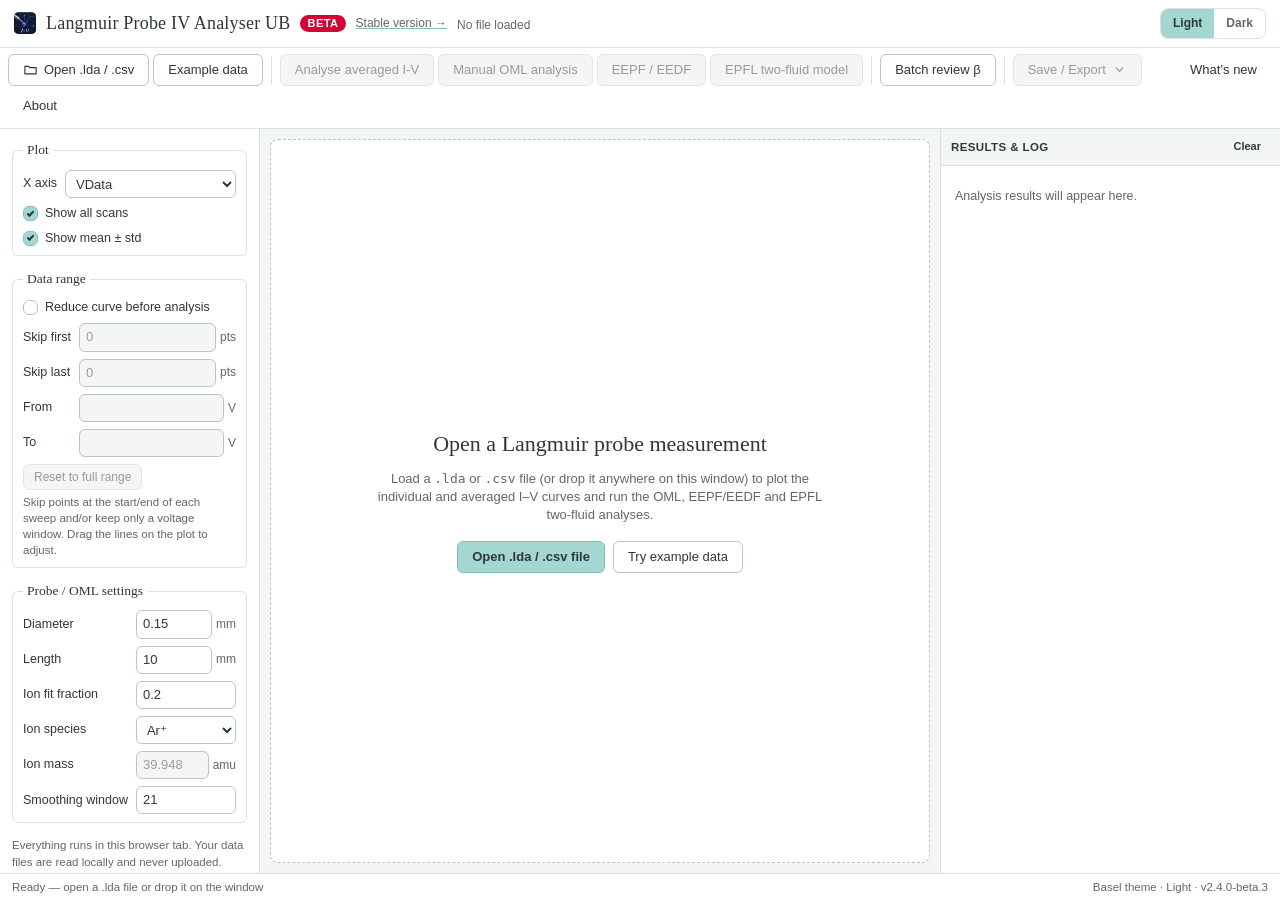
==== web-beta/index.html @ 6f9429ea "Validate manual analyses: Vp from dI/dV vs intersection within 5–10 % (2.3.2 / 2.4.0-beta.3) - numer" ====
<!doctype html>
<html lang="en">
<head>
  <meta charset="utf-8">
  <meta name="viewport" content="width=device-width, initial-scale=1">
  <title>Langmuir Probe IV Analyser UB (beta)</title>
  <meta name="description" content="Browser-based Langmuir probe I-V analysis: OML, EEPF/EEDF and EPFL two-fluid model. Runs locally; files never leave your computer.">
  <link rel="icon" href="icon.png">
  <link rel="manifest" href="manifest.webmanifest">
  <link rel="apple-touch-icon" href="icons/apple-touch-icon.png">
  <meta name="theme-color" content="#FFFFFF">
  <meta name="apple-mobile-web-app-title" content="IV Analyser">
  <meta name="mobile-web-app-capable" content="yes">
  <script>
    // apply the stored theme before first paint
    try { const t = localStorage.getItem("ivcurve.theme"); if (t) document.documentElement.dataset.theme = t; } catch (_) {}
  </script>
  <!-- ?v= must equal APP_VERSION in js/app.js (checked by tests/release.test.js): a new version
       then gets new addresses, so no browser cache can mix old scripts with a new page. -->
  <link rel="stylesheet" href="css/basel.css?v=2.4.0-beta.3">
</head>
<body>
<div class="app">

  <!-- title bar -->
  <header class="titlebar">
    <div class="brand">
      <img src="icon.png" alt="" width="22" height="22" style="align-self:center">
      <h1>Langmuir Probe IV Analyser UB</h1>
      <span class="badge beta" title="Beta version: new features to try. The stable version is at /web/.">BETA</span>
      <a class="stable-link" href="../web/">Stable version →</a>
      <span class="file" id="fileName">No file loaded</span>
    </div>
    <div class="segmented" id="themeSwitch" role="group" aria-label="Theme">
      <button type="button" data-theme="light" aria-pressed="false">Light</button>
      <button type="button" data-theme="dark" aria-pressed="false">Dark</button>
    </div>
  </header>

  <!-- toolbar -->
  <nav class="toolbar" aria-label="Main actions">
    <button class="btn" id="openBtn" data-tip="Open a .lda, .csv or saved .ivsession file (Ctrl+O)">
      <svg viewBox="0 0 24 24" fill="none" stroke="currentColor" stroke-width="1.8"><path d="M3 7h6l2 2h10v10H3z"/></svg>
      Open .lda / .csv
    </button>
    <input type="file" id="fileInput" accept=".lda,.xml,.csv,.tsv,.txt,.dat,.ivsession,.json,application/xml,text/xml,text/csv,text/plain,application/json" hidden>
    <button class="btn" id="exampleBtn" data-tip="Synthetic data: Te = 3 eV, Vp = 10 V">Example data</button>
    <span class="sep"></span>
    <button class="btn primary" id="analyseBtn" data-needs-data disabled>Analyse averaged I-V</button>
    <button class="btn" id="manualBtn" data-needs-data disabled>Manual OML analysis</button>
    <button class="btn" id="eepfBtn" data-needs-data disabled>EEPF / EEDF</button>
    <button class="btn" id="epflBtn" data-needs-data disabled>EPFL two-fluid model</button>
    <span class="sep"></span>
    <button class="btn" id="batchBtn" data-tip="Analyse a series of files and review each curve">Batch review β</button>
    <span class="sep"></span>
    <div class="menu-wrap">
      <button class="btn" id="exportBtn" data-needs-data disabled aria-haspopup="true" aria-expanded="false">
        Save / Export
        <svg viewBox="0 0 24 24" fill="none" stroke="currentColor" stroke-width="2"><path d="M6 9l6 6 6-6"/></svg>
      </button>
      <div class="menu" id="exportMenu" role="menu">
        <button role="menuitem" id="saveSession">Save analysis (.ivsession)…</button>
        <hr>
        <button role="menuitem" id="exportMean">Export mean CSV</button>
        <button role="menuitem" id="exportAll">Export all analysis CSV</button>
      </div>
    </div>
    <span class="spacer"></span>
    <button class="btn hidden" id="installBtn" data-tip="Install as an app that also works offline">
      <svg viewBox="0 0 24 24" fill="none" stroke="currentColor" stroke-width="1.8"><path d="M12 4v11M7 10l5 5 5-5M5 20h14"/></svg>
      Install app
    </button>
    <button class="btn ghost" id="whatsNewBtn">What’s new</button>
    <button class="btn ghost" id="aboutBtn">About</button>
  </nav>

  <!-- body -->
  <main class="body">
    <aside class="dock" aria-label="Settings">
      <fieldset class="group">
        <legend>Plot</legend>
        <div class="form">
          <label for="xaxis">X axis</label>
          <select id="xaxis"><option value="VData">VData</option><option value="RefData">RefData</option></select>
          <label class="check full"><input type="checkbox" id="showAll" checked> Show all scans</label>
          <label class="check full"><input type="checkbox" id="showMean" checked> Show mean ± std</label>
        </div>
      </fieldset>

      <fieldset class="group">
        <legend>Data range</legend>
        <div class="form">
          <label class="check full"><input type="checkbox" id="cropEnable" data-needs-data disabled> Reduce curve before analysis</label>
          <label for="skipStart">Skip first</label>
          <div class="unit-input"><input type="number" id="skipStart" min="0" step="1" value="0" disabled data-crop><span>pts</span></div>
          <label for="skipEnd">Skip last</label>
          <div class="unit-input"><input type="number" id="skipEnd" min="0" step="1" value="0" disabled data-crop><span>pts</span></div>
          <label for="cropFrom">From</label>
          <div class="unit-input"><input type="number" id="cropFrom" step="0.1" disabled data-crop><span>V</span></div>
          <label for="cropTo">To</label>
          <div class="unit-input"><input type="number" id="cropTo" step="0.1" disabled data-crop><span>V</span></div>
          <div class="row-actions"><button class="btn" id="cropReset" disabled data-crop>Reset to full range</button></div>
        </div>
        <p class="crop-info" id="cropInfo">Skip points at the start/end of each sweep and/or keep only a voltage window. Drag the lines on the plot to adjust.</p>
      </fieldset>

      <fieldset class="group">
        <legend>Probe / OML settings</legend>
        <div class="form">
          <label for="diameter">Diameter</label>
          <div class="unit-input"><input type="number" id="diameter" data-label="diameter" min="0.001" max="100" step="0.01" value="0.15"><span>mm</span></div>
          <label for="length">Length</label>
          <div class="unit-input"><input type="number" id="length" data-label="length" min="0.001" max="1000" step="0.1" value="10"><span>mm</span></div>
          <label for="ionFraction">Ion fit fraction</label>
          <input type="number" id="ionFraction" data-label="ion fit fraction" min="0.01" max="0.5" step="0.01" value="0.2">
          <label for="ionGas">Ion species</label>
          <select id="ionGas"></select>
          <label for="ionMass">Ion mass</label>
          <div class="unit-input"><input type="number" id="ionMass" data-label="ion mass" min="0.5" max="500" step="0.001" value="39.948"><span>amu</span></div>
          <label for="smoothWindow">Smoothing window</label>
          <input type="number" id="smoothWindow" data-label="smoothing window" min="3" max="501" step="2" value="21">
        </div>
      </fieldset>

      <p class="muted" style="font-size:11.5px;margin:0">
        Everything runs in this browser tab. Your data files are read locally and never uploaded.
      </p>
    </aside>

    <section class="center" aria-label="Plot">
      <div class="welcome" id="welcome">
        <h2>Open a Langmuir probe measurement</h2>
        <p>Load a <span class="mono">.lda</span> or <span class="mono">.csv</span> file (or drop it anywhere on this window) to plot the individual and averaged I–V curves and run the OML, EEPF/EEDF and EPFL two-fluid analyses.</p>
        <div class="actions">
          <button class="btn primary" id="welcomeOpen">Open .lda / .csv file</button>
          <button class="btn" id="welcomeExample">Try example data</button>
        </div>
      </div>
      <div class="plot hidden" id="mainPlot"></div>
    </section>

    <aside class="dock right" aria-label="Results">
      <div class="dock-title">Results &amp; log <button class="btn ghost" id="clearLog" style="min-height:22px;padding:1px 8px;font-size:11px;text-transform:none;letter-spacing:0">Clear</button></div>
      <div class="results" id="log">
        <div class="empty-state">Analysis results will appear here.</div>
      </div>
    </aside>
  </main>

  <!-- status bar -->
  <footer class="statusbar">
    <span><span class="badge offline hidden" id="offlineBadge">Offline — using the saved copy</span> <span id="statusText">Loading…</span></span>
    <span>Basel theme · <span id="themeName">Light</span> · <span id="version"></span></span>
  </footer>
</div>

<div class="dropzone" id="dropzone">Drop the .lda or .csv file to open it</div>
<div class="toasts" aria-live="polite"></div>

<script src="vendor/plotly-basic.min.js?v=2.4.0-beta.3"></script>
<script src="js/numerics.js?v=2.4.0-beta.3"></script>
<script src="js/ui.js?v=2.4.0-beta.3"></script>
<script src="js/plot.js?v=2.4.0-beta.3"></script>
<script src="js/lda.js?v=2.4.0-beta.3"></script>
<script src="js/csv.js?v=2.4.0-beta.3"></script>
<script src="js/auto.js?v=2.4.0-beta.3"></script>
<script src="js/manual-oml.js?v=2.4.0-beta.3"></script>
<script src="js/eepf.js?v=2.4.0-beta.3"></script>
<script src="js/epfl.js?v=2.4.0-beta.3"></script>
<script src="js/batch.js?v=2.4.0-beta.3"></script>
<script src="js/app.js?v=2.4.0-beta.3"></script>
<script src="js/pwa.js?v=2.4.0-beta.3"></script>
</body>
</html>
---- web-beta/css/basel.css ----
/* =========================================================
   University of Basel — web theme
   Direct translation of basel-light.qss / basel-dark.qss
   (Universität Basel Brand Guideline v2.1 palette).
   Fonts: Helvetica Neue / Arial (Univers substitute),
          Georgia (Swift Neue substitute, headings only)
   ========================================================= */

:root {
  color-scheme: light;
  --backdrop: #F4F6F5;
  --panel: #FFFFFF;
  --input-bg: #FFFFFF;
  --header-bg: #F4F6F5;
  --border: #D8E2E0;
  --input-border: #B9C6C4;
  --text: #2D373C;
  --text-lo: #666666;
  --mint: #A5D7D2;
  --mint-hover: #7CC2BB;
  --hover-bg: #EAF4F2;
  --on-mint: #2D373C;
  --red: #D20537;
  --red-hover-bg: #FBE4E9;
  --disabled-text: #999999;
  --disabled-bg: #F4F6F5;
  --disabled-border: #E1E6E5;
  --focus: #2D373C;
  --scroll: #C7D3D1;
  --grid: #E7ECEB;
  --alt-row: #F4F6F5;
  --tooltip-bg: #2D373C;
  --tooltip-fg: #FFFFFF;
  --shadow: 0 8px 28px rgba(0, 0, 0, .14);
  /* plot palette: deeper tones so thin lines stay visible on white */
  --plot-1: #2D373C;
  --plot-2: #2E9C92;
  --plot-3: #D20537;
  --plot-4: #7A5FA8;
  --plot-5: #C07F1F;
  --plot-6: #3F79B0;
  --plot-band: rgba(46, 156, 146, .22);
  --plot-shade: rgba(45, 55, 60, .08);

  --font: "Helvetica Neue", Arial, sans-serif;
  --font-heading: Georgia, "Times New Roman", serif;
  --font-mono: ui-monospace, "SFMono-Regular", Menlo, Consolas, monospace;
  --radius: 6px;
}

@media (prefers-color-scheme: dark) {
  :root:not([data-theme="light"]) {
    color-scheme: dark;
    --backdrop: #20262A;
    --panel: #2D373C;
    --input-bg: #262D31;
    --header-bg: #2D373C;
    --border: #3C474B;
    --input-border: #3C474B;
    --text: #F2F5F4;
    --text-lo: #A9B4B2;
    --mint: #A5D7D2;
    --mint-hover: #8FC9C3;
    --hover-bg: #33403F;
    --on-mint: #20262A;
    --red: #E24D6E;
    --red-hover-bg: #3A2830;
    --disabled-text: #5B6669;
    --disabled-bg: #262D31;
    --disabled-border: #33403F;
    --focus: #A5D7D2;
    --scroll: #3C474B;
    --grid: #333E42;
    --alt-row: #2A3236;
    --tooltip-bg: #F2F5F4;
    --tooltip-fg: #20262A;
    --shadow: 0 8px 28px rgba(0, 0, 0, .45);
    --plot-1: #A5D7D2;
    --plot-2: #F2F5F4;
    --plot-3: #E24D6E;
    --plot-4: #C3A6E6;
    --plot-5: #E8B65A;
    --plot-6: #8DB8E0;
    --plot-band: rgba(165, 215, 210, .22);
  --plot-shade: rgba(242, 245, 244, .07);
  }
}

:root[data-theme="dark"] {
  color-scheme: dark;
  --backdrop: #20262A;
  --panel: #2D373C;
  --input-bg: #262D31;
  --header-bg: #2D373C;
  --border: #3C474B;
  --input-border: #3C474B;
  --text: #F2F5F4;
  --text-lo: #A9B4B2;
  --mint: #A5D7D2;
  --mint-hover: #8FC9C3;
  --hover-bg: #33403F;
  --on-mint: #20262A;
  --red: #E24D6E;
  --red-hover-bg: #3A2830;
  --disabled-text: #5B6669;
  --disabled-bg: #262D31;
  --disabled-border: #33403F;
  --focus: #A5D7D2;
  --scroll: #3C474B;
  --grid: #333E42;
  --alt-row: #2A3236;
  --tooltip-bg: #F2F5F4;
  --tooltip-fg: #20262A;
  --shadow: 0 8px 28px rgba(0, 0, 0, .45);
  --plot-1: #A5D7D2;
  --plot-2: #F2F5F4;
  --plot-3: #E24D6E;
  --plot-4: #C3A6E6;
  --plot-5: #E8B65A;
  --plot-6: #8DB8E0;
  --plot-band: rgba(165, 215, 210, .22);
  --plot-shade: rgba(242, 245, 244, .07);
}

/* ---------- Base ---------- */
*, *::before, *::after { box-sizing: border-box; }
html, body { height: 100%; }
body {
  margin: 0;
  background: var(--backdrop);
  color: var(--text);
  font-family: var(--font);
  font-size: 13px;
  line-height: 1.4;
}
h1, h2, h3 { font-family: var(--font-heading); font-weight: 400; margin: 0; }
a { color: var(--text); text-decoration-color: var(--mint-hover); }
.mono { font-family: var(--font-mono); }
.muted { color: var(--text-lo); }

/* ---------- Scrollbars ---------- */
* { scrollbar-color: var(--scroll) transparent; scrollbar-width: thin; }
::-webkit-scrollbar { width: 12px; height: 12px; }
::-webkit-scrollbar-track { background: transparent; }
::-webkit-scrollbar-thumb { background: var(--scroll); border-radius: 6px; border: 2px solid var(--backdrop); }
::-webkit-scrollbar-thumb:hover { background: var(--mint); }

/* ---------- App shell ---------- */
.app {
  height: 100vh;
  display: grid;
  grid-template-rows: auto auto 1fr auto;
}

.titlebar {
  display: flex; align-items: center; justify-content: space-between; gap: 12px;
  background: var(--panel);
  border-bottom: 1px solid var(--border);
  padding: 8px 14px;
}
.titlebar .brand { display: flex; align-items: baseline; gap: 10px; min-width: 0; }
.titlebar h1 { font-size: 18px; letter-spacing: .2px; white-space: nowrap; }
.titlebar .file { color: var(--text-lo); font-size: 12px; overflow: hidden; text-overflow: ellipsis; white-space: nowrap; }

.toolbar {
  display: flex; flex-wrap: wrap; align-items: center; gap: 4px;
  background: var(--panel);
  border-bottom: 1px solid var(--border);
  padding: 6px 8px;
}
.toolbar .sep { width: 1px; align-self: stretch; background: var(--border); margin: 2px 4px; }
.toolbar .spacer { flex: 1; }

.body {
  display: grid;
  grid-template-columns: 260px minmax(0, 1fr) 340px;
  min-height: 0;
}
.dock {
  background: var(--input-bg);
  border-right: 1px solid var(--border);
  overflow: auto;
  padding: 12px;
}
.dock.right { border-right: none; border-left: 1px solid var(--border); display: flex; flex-direction: column; padding: 0; }
.dock-title {
  background: var(--header-bg);
  border-bottom: 1px solid var(--border);
  padding: 7px 10px;
  font-size: 11.5px; font-weight: 600; letter-spacing: .4px; text-transform: uppercase;
  display: flex; justify-content: space-between; align-items: center;
}
.center { display: flex; flex-direction: column; min-width: 0; min-height: 0; padding: 10px; }
.center .plot { flex: 1; min-height: 300px; }

.statusbar {
  display: flex; justify-content: space-between; gap: 12px;
  background: var(--panel);
  border-top: 1px solid var(--border);
  padding: 5px 12px;
  font-size: 11.5px; color: var(--text-lo);
}

@media (max-width: 1100px) {
  .body { grid-template-columns: 240px minmax(0, 1fr); }
  .dock.right { grid-column: 1 / -1; border-left: none; border-top: 1px solid var(--border); max-height: 280px; }
  .app { height: auto; min-height: 100vh; }
  .center .plot { min-height: 460px; }
}
@media (max-width: 700px) {
  .titlebar { padding: 8px 12px; }
  .titlebar h1 { font-size: 15px; white-space: normal; }
  .titlebar .file { display: none; }
  .toolbar .sep, .toolbar .spacer { display: none; }
  .body { grid-template-columns: 1fr; }
  .dock { border-right: none; border-bottom: 1px solid var(--border); }
}

/* ---------- Buttons (QPushButton) ---------- */
.btn {
  font: inherit;
  display: inline-flex; align-items: center; gap: 6px;
  background: var(--panel);
  border: 1px solid var(--input-border);
  border-radius: var(--radius);
  padding: 6px 14px;
  min-height: 30px;
  color: var(--text);
  cursor: pointer;
  white-space: nowrap;
}
.btn:hover { border-color: var(--mint-hover); background: var(--hover-bg); }
.btn:active { background: var(--mint); color: var(--on-mint); }
.btn:focus-visible { outline: 2px solid var(--focus); outline-offset: 1px; }
.btn:disabled { color: var(--disabled-text); background: var(--disabled-bg); border-color: var(--disabled-border); cursor: default; }
.btn.primary { background: var(--mint); border-color: var(--mint-hover); color: var(--on-mint); font-weight: 600; }
.btn.primary:hover { background: var(--mint-hover); }
.btn.primary:disabled { background: var(--disabled-bg); border-color: var(--disabled-border); color: var(--disabled-text); font-weight: 400; }
.btn.destructive { border-color: var(--red); color: var(--red); }
.btn.destructive:hover { background: var(--red-hover-bg); }
.btn.ghost { background: transparent; border-color: transparent; }
.btn.ghost:hover { border-color: var(--mint); background: var(--hover-bg); }
.btn svg { width: 15px; height: 15px; flex: none; }
.btn.icon { padding: 5px 7px; }
.btn.block { width: 100%; justify-content: center; }

/* segmented control (theme switch) */
.segmented { display: inline-flex; border: 1px solid var(--border); border-radius: 8px; overflow: hidden; background: var(--panel); }
.segmented button {
  font: inherit; font-size: 12px; font-weight: 600;
  border: none; background: transparent; color: var(--text-lo);
  padding: 6px 12px; cursor: pointer;
}
.segmented button[aria-pressed="true"] { background: var(--mint); color: var(--on-mint); }

/* dropdown menu (QMenu) */
.menu-wrap { position: relative; }
.menu {
  position: absolute; top: calc(100% + 4px); left: 0; z-index: 40;
  min-width: 220px;
  background: var(--panel);
  border: 1px solid var(--border);
  border-radius: var(--radius);
  padding: 4px;
  box-shadow: var(--shadow);
  display: none;
}
.menu.open { display: block; }
.menu button {
  font: inherit; display: block; width: 100%; text-align: left;
  background: transparent; border: none; color: var(--text);
  padding: 6px 24px 6px 12px; border-radius: var(--radius); cursor: pointer;
}
.menu button:hover, .menu button:focus-visible { background: var(--mint); color: var(--on-mint); outline: none; }
.menu hr { border: none; height: 1px; background: var(--border); margin: 4px 6px; }

/* ---------- Group box (QGroupBox) ---------- */
fieldset.group {
  border: 1px solid var(--border);
  border-radius: var(--radius);
  margin: 0 0 14px;
  padding: 10px 10px 8px;
  min-width: 0;
}
fieldset.group > legend {
  font-family: var(--font-heading);
  font-size: 13.5px;
  padding: 0 4px;
}

/* form rows (QFormLayout) */
.form { display: grid; grid-template-columns: auto minmax(0, 1fr); gap: 7px 8px; align-items: center; }
.form > label { color: var(--text); font-size: 12.5px; }
.form > .full { grid-column: 1 / -1; }

/* ---------- Inputs ---------- */
input[type="number"], input[type="text"], select, textarea {
  font: inherit;
  width: 100%;
  background: var(--input-bg);
  border: 1px solid var(--input-border);
  border-radius: var(--radius);
  padding: 4px 6px;
  color: var(--text);
  min-height: 28px;
}
input:focus, select:focus, textarea:focus { outline: none; border-color: var(--focus); }
input:disabled, select:disabled { background: var(--disabled-bg); color: var(--disabled-text); }
input.error { border-color: var(--red); }
::selection { background: var(--mint); color: var(--on-mint); }
.unit-input { display: flex; align-items: center; gap: 4px; }
.unit-input span { color: var(--text-lo); font-size: 12px; }

/* checkbox (QCheckBox) */
.check { display: inline-flex; align-items: center; gap: 7px; cursor: pointer; user-select: none; }
.check input {
  appearance: none; -webkit-appearance: none; margin: 0;
  width: 15px; height: 15px; border-radius: 6px;
  border: 1px solid var(--input-border); background: var(--input-bg);
  display: grid; place-content: center; cursor: pointer;
}
.check input:hover { border-color: var(--mint-hover); }
.check input:checked { background: var(--mint); border-color: var(--mint-hover); }
.check input:checked::after {
  content: ""; width: 7px; height: 4px; margin-top: -2px;
  border-left: 2px solid var(--on-mint); border-bottom: 2px solid var(--on-mint);
  transform: rotate(-45deg);
}
.check input:focus-visible { outline: 2px solid var(--focus); outline-offset: 1px; }

/* slider (QSlider) */
input[type="range"] {
  -webkit-appearance: none; appearance: none;
  width: 100%; height: 18px; background: transparent; margin: 0; min-width: 80px;
}
input[type="range"]::-webkit-slider-runnable-track {
  height: 4px; border-radius: 6px;
  background: linear-gradient(to right, var(--mint) var(--fill, 50%), var(--border) var(--fill, 50%));
}
input[type="range"]::-moz-range-track { height: 4px; border-radius: 6px; background: var(--border); }
input[type="range"]::-moz-range-progress { height: 4px; border-radius: 6px; background: var(--mint); }
input[type="range"]::-webkit-slider-thumb {
  -webkit-appearance: none; width: 14px; height: 14px; margin-top: -5px;
  border-radius: 50%; background: var(--text); border: none;
}
input[type="range"]::-moz-range-thumb { width: 14px; height: 14px; border-radius: 50%; background: var(--text); border: none; }
input[type="range"]:hover::-webkit-slider-thumb { background: var(--mint); }
input[type="range"]:hover::-moz-range-thumb { background: var(--mint); }
input[type="range"]:focus-visible { outline: 2px solid var(--focus); outline-offset: 2px; border-radius: 4px; }

/* ---------- Tabs (QTabWidget) ---------- */
.tabs { display: flex; gap: 2px; padding: 6px 6px 0; background: var(--backdrop); border-bottom: 1px solid var(--border); overflow-x: auto; }
.tabs button {
  font: inherit; font-size: 12.5px;
  background: var(--backdrop);
  border: 1px solid var(--border); border-bottom: none;
  border-top: 2px solid transparent;
  border-radius: 8px 8px 0 0;
  padding: 7px 16px; color: var(--text-lo); cursor: pointer; white-space: nowrap;
}
.tabs button:hover:not([aria-selected="true"]) { background: var(--hover-bg); }
.tabs button[aria-selected="true"] { background: var(--panel); color: var(--text); border-top-color: var(--mint); font-weight: 600; }
.tabs button .step {
  display: inline-grid; place-content: center; width: 18px; height: 18px; margin-right: 6px;
  border-radius: 50%; font-size: 10.5px; font-weight: 600;
  background: var(--border); color: var(--text);
}
.tabs button[aria-selected="true"] .step { background: var(--mint); color: var(--on-mint); }
.tab-panel { display: none; flex: 1; min-height: 0; flex-direction: column; background: var(--panel); }
.tab-panel.active { display: flex; }

/* ---------- Tables (QTableView) ---------- */
table.data { width: 100%; border-collapse: collapse; font-size: 12.5px; }
table.data th {
  background: var(--header-bg); text-align: left; font-weight: 600;
  border-right: 1px solid var(--border); border-bottom: 1px solid var(--border);
  padding: 6px 8px;
}
table.data td { padding: 6px 8px; border-bottom: 1px solid var(--grid); font-family: var(--font-mono); }
table.data tr:nth-child(even) td { background: var(--alt-row); }

/* ---------- Results / log ---------- */
.results { padding: 10px; overflow: auto; flex: 1; display: flex; flex-direction: column; gap: 10px; }
.result-card { border: 1px solid var(--border); border-radius: var(--radius); background: var(--panel); }
.result-card header {
  display: flex; justify-content: space-between; align-items: baseline; gap: 8px;
  padding: 7px 10px; border-bottom: 1px solid var(--border);
}
.result-card header h3 { font-size: 13.5px; }
.result-card header time { font-size: 11px; color: var(--text-lo); }
.result-card dl { margin: 0; padding: 6px 10px 8px; display: grid; grid-template-columns: auto 1fr; gap: 3px 12px; }
.result-card dt { color: var(--text-lo); font-size: 12px; }
.result-card dd { margin: 0; font-family: var(--font-mono); font-size: 12px; text-align: right; white-space: nowrap; }
.result-card p { margin: 0; padding: 0 10px 8px; color: var(--text-lo); font-size: 11.5px; }
.result-card p.warn { color: var(--red); white-space: pre-line; }
.result-card p.note { color: var(--text); white-space: pre-line; }
.te-warning.fair { color: var(--text-lo); }
.te-warning { color: var(--red); font-size: 12.5px; margin: 10px 0 0; }
.log-line { font-size: 12px; color: var(--text-lo); padding: 0 2px; }
.empty-state { color: var(--text-lo); font-size: 12.5px; padding: 12px 4px; }

/* ---------- Dialogs (QDialog) ---------- */
dialog.win {
  padding: 0;
  border: 1px solid var(--border);
  border-radius: 8px;
  background: var(--panel);
  color: var(--text);
  box-shadow: var(--shadow);
  width: min(1280px, calc(100vw - 32px));
  height: min(880px, calc(100vh - 32px));
  max-width: none; max-height: none;
}
dialog.win.small { width: min(460px, calc(100vw - 32px)); height: fit-content; max-height: calc(100vh - 32px); }
dialog.win.small .win-body { overflow: auto; }
dialog.win::backdrop { background: rgba(20, 26, 28, .45); }
dialog.win[open] { display: flex; flex-direction: column; }
.win-head {
  display: flex; align-items: center; justify-content: space-between; gap: 12px;
  padding: 10px 14px; border-bottom: 1px solid var(--border); background: var(--panel);
}
.win-head h2 { font-size: 17px; }
.win-body { flex: 1; min-height: 0; display: flex; flex-direction: column; background: var(--backdrop); }
.win-body.pad { padding: 14px; background: var(--panel); }
.win-foot { display: flex; justify-content: flex-end; gap: 8px; padding: 10px 14px; border-top: 1px solid var(--border); background: var(--panel); }

.controls {
  display: flex; flex-wrap: wrap; align-items: center; gap: 8px 14px;
  padding: 10px 12px; border-top: 1px solid var(--border); background: var(--panel);
}
.controls .field { display: flex; align-items: center; gap: 6px; }
.controls .field label { white-space: nowrap; font-size: 12.5px; }
.controls .field input[type="number"] { width: 110px; }
.controls .field.grow { flex: 1; min-width: 200px; }
.controls .spacer { flex: 1; }
.controls .hint { font-size: 11.5px; color: var(--text-lo); }

.plot-grid { flex: 1; min-height: 0; display: grid; gap: 8px; padding: 8px; }
.plot-grid.g2x2 { grid-template-columns: 1fr 1fr; grid-template-rows: 1fr 1fr; }
.plot-grid.g2x3 { grid-template-columns: 1fr 1fr; grid-template-rows: 1fr 1fr 1fr; }
.plot-cell { min-height: 0; min-width: 0; background: var(--panel); border: 1px solid var(--border); border-radius: var(--radius); overflow: hidden; display: flex; flex-direction: column; }
.plot-cell .plot { flex: 1; min-height: 180px; }
.plot-cell.table-cell { padding: 10px; overflow: auto; }
.single-plot { flex: 1; min-height: 0; padding: 8px; display: flex; }
.single-plot .plot { flex: 1; background: var(--panel); border: 1px solid var(--border); border-radius: var(--radius); }

@media (max-width: 900px) {
  .plot-grid.g2x2, .plot-grid.g2x3 { grid-template-columns: 1fr; grid-template-rows: none; overflow: auto; }
  .plot-cell .plot { min-height: 280px; }
}

/* plot draggable-line cursor */
.plot.drag-hover, .plot.drag-hover * { cursor: ew-resize !important; }

/* ---------- Drop zone / toast / tooltip ---------- */
.dropzone {
  position: fixed; inset: 0; z-index: 60; display: none;
  place-content: center; text-align: center;
  background: color-mix(in srgb, var(--backdrop) 85%, transparent);
  border: 3px dashed var(--mint-hover);
  font-family: var(--font-heading); font-size: 22px;
}
.dropzone.show { display: grid; }

.toasts { position: fixed; right: 16px; bottom: 40px; z-index: 70; display: flex; flex-direction: column; gap: 8px; max-width: min(420px, calc(100vw - 32px)); }
.toast {
  background: var(--panel); border: 1px solid var(--border); border-left: 4px solid var(--mint);
  border-radius: var(--radius); padding: 9px 12px; box-shadow: var(--shadow); font-size: 12.5px;
  white-space: pre-wrap;
}
.toast.error { border-left-color: var(--red); }
.toast strong { display: block; margin-bottom: 2px; }

[data-tip] { position: relative; }
[data-tip]:hover::after {
  content: attr(data-tip);
  position: absolute; top: calc(100% + 6px); left: 50%; transform: translateX(-50%);
  background: var(--tooltip-bg); color: var(--tooltip-fg);
  border: 1px solid var(--mint); border-radius: var(--radius);
  padding: 5px 8px; font-size: 12px; font-weight: 400; white-space: nowrap; z-index: 80; pointer-events: none;
}

.badge { display: inline-block; padding: 1px 7px; border-radius: 10px; font-size: 11px; font-weight: 600; background: var(--mint); color: var(--on-mint); }
.welcome {
  flex: 1; display: grid; place-content: center; text-align: center; gap: 10px;
  border: 1px dashed var(--input-border); border-radius: 8px; background: var(--panel); padding: 24px;
}
.welcome h2 { font-size: 22px; }
.welcome p { margin: 0; color: var(--text-lo); max-width: 460px; }
.welcome .actions { display: flex; gap: 8px; justify-content: center; margin-top: 6px; flex-wrap: wrap; }
.hidden { display: none !important; }

/* ---------- CSV import window ---------- */
dialog.win.medium { width: min(1100px, calc(100vw - 32px)); height: min(760px, calc(100vh - 32px)); }
.import-grid { display: grid; grid-template-columns: minmax(280px, 400px) minmax(0, 1fr); gap: 16px; align-items: start; }
.import-grid .plot-cell .plot { min-height: 240px; }
.import-grid table.data td { white-space: nowrap; }
@media (max-width: 800px) { .import-grid { grid-template-columns: 1fr; } }

/* ---------- Data range (crop) ---------- */
.crop-info { font-size: 11.5px; color: var(--text-lo); margin: 4px 0 0; }
.crop-info.warn { color: var(--red); }
.form .row-actions { grid-column: 1 / -1; display: flex; gap: 6px; }
.form .row-actions .btn { min-height: 26px; padding: 3px 10px; font-size: 12px; }

/* offline indicator in the status bar */
.badge.offline { background: var(--border); color: var(--text); margin-right: 6px; }

/* ---------- Beta ---------- */
.badge.beta { background: var(--red); color: #fff; align-self: center; letter-spacing: .5px; }
.stable-link { font-size: 12px; color: var(--text-lo); white-space: nowrap; align-self: center; }
@media (max-width: 700px) { .stable-link { display: none; } }

/* ---------- Batch review window ---------- */
dialog.win.batch { width: min(1500px, calc(100vw - 24px)); height: calc(100vh - 24px); }
.batch-settings { margin: 0; padding: 6px 12px; font-size: 12px; color: var(--text-lo); background: var(--panel); border-bottom: 1px solid var(--border); }
.batch-grid { flex: 1; min-height: 0; display: grid; grid-template-columns: minmax(0, 1.35fr) minmax(320px, 1fr); gap: 8px; padding: 8px; }
.batch-left { min-height: 0; display: flex; flex-direction: column; background: var(--panel); border: 1px solid var(--border); border-radius: var(--radius); overflow: hidden; }
.batch-table-wrap { flex: 1; overflow: auto; }
.batch-right { min-height: 0; display: grid; grid-template-rows: 1fr 1.1fr; gap: 8px; }
.batch-right .plot-cell { min-height: 0; }
.batch-right .plot-cell .plot { min-height: 160px; }
.batch-detail { flex: none; padding: 6px 12px 8px; font-size: 12.5px; max-height: 130px; overflow: auto; border-bottom: 1px solid var(--border); }
.batch-detail p { margin: 4px 0; }
.batch-detail ul { margin: 4px 0; padding-left: 18px; }
.batch-empty { flex: 1; display: grid; place-content: center; text-align: center; gap: 8px; padding: 24px; }
.batch-empty h3 { font-size: 18px; }
.batch-empty p { margin: 0; color: var(--text-lo); max-width: 440px; }
table.batch-table { font-size: 12.5px; }
table.batch-table th { position: sticky; top: 0; z-index: 1; white-space: nowrap; }
table.batch-table td { white-space: nowrap; vertical-align: middle; }
table.batch-table td.file { font-family: var(--font); max-width: 170px; overflow: hidden; text-overflow: ellipsis; }
table.batch-table tr { cursor: pointer; }
table.batch-table tr:hover td { background: var(--hover-bg); }
table.batch-table tr.selected td { background: color-mix(in srgb, var(--mint) 35%, transparent); }
table.batch-table .param-input { width: 80px; min-height: 24px; padding: 2px 5px; font-family: var(--font-mono); font-size: 12px; }
table.batch-table .row-actions { display: flex; gap: 2px; }
table.batch-table th, table.batch-table td { padding: 5px 6px; }
.btn.small { min-height: 24px; padding: 2px 8px; font-size: 12px; }
.controls .sep-v { width: 1px; align-self: stretch; background: var(--border); }
.status { display: inline-block; padding: 1px 7px; border-radius: 10px; font-size: 11.5px; font-weight: 600; font-family: var(--font); white-space: nowrap; }
.status.good { background: color-mix(in srgb, var(--mint) 55%, transparent); color: var(--text); }
.status.check { background: color-mix(in srgb, var(--plot-5) 35%, transparent); color: var(--text); }
.status.failed { background: color-mix(in srgb, var(--red) 25%, transparent); color: var(--red); }
.status.accepted { background: var(--mint); color: var(--on-mint); }
.status.auto { border: 1px solid var(--mint-hover); color: var(--text); }
.status.rejected, .status.pending { background: var(--border); color: var(--text-lo); }
@media (max-width: 1000px) {
  .batch-grid { grid-template-columns: 1fr; overflow: auto; }
  .batch-right { grid-template-rows: 320px 380px; }
}
table.batch-table td.vp-poor { color: var(--red); font-weight: 600; }
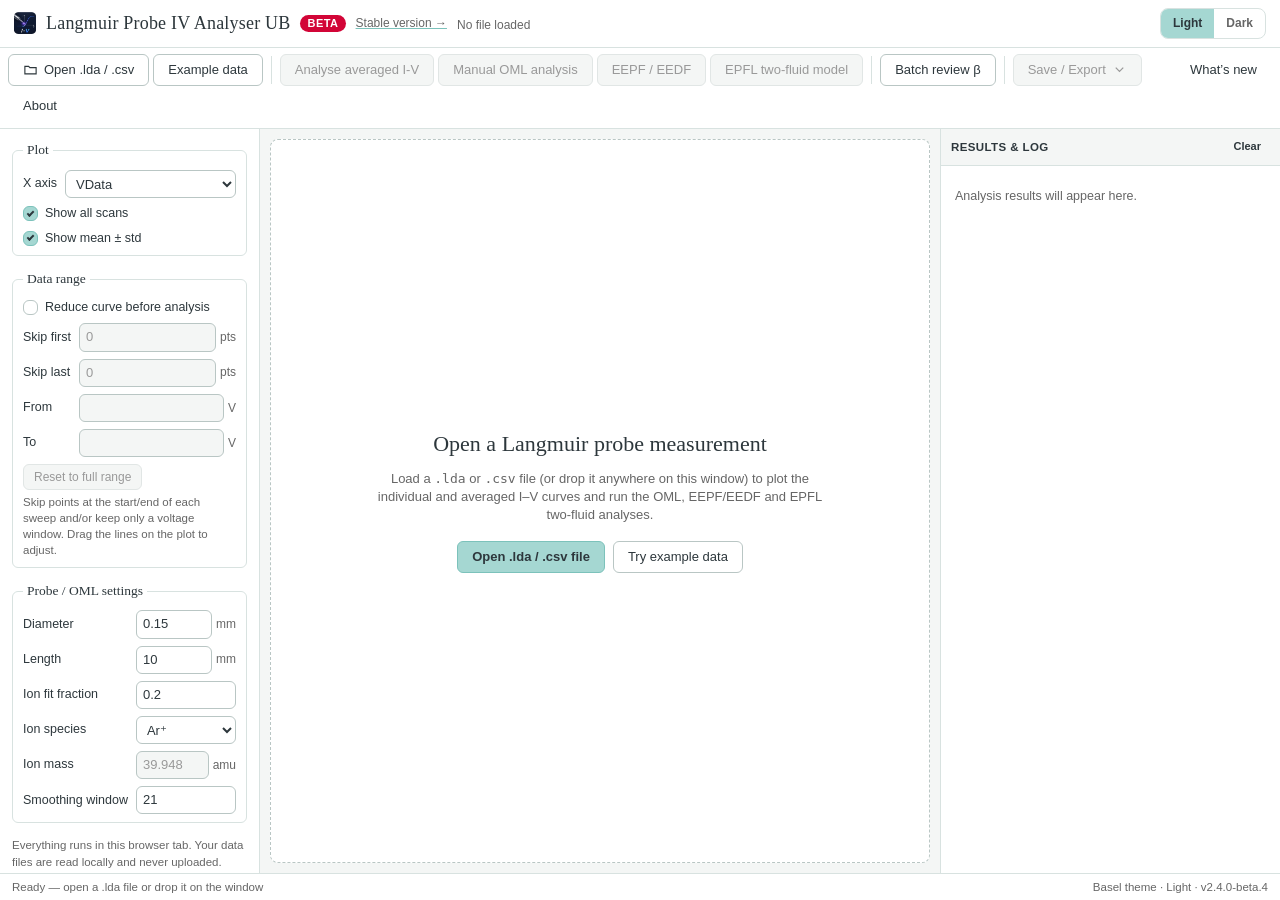
==== commit 6c551b29: "Vp check in volts with a Te cross-check (2.3.3 / 2.4.0-beta.4) Per the lab's rule, the manual-analys" ====
--- a/web-beta/index.html
+++ b/web-beta/index.html
@@ -17,7 +17,7 @@
   </script>
   <!-- ?v= must equal APP_VERSION in js/app.js (checked by tests/release.test.js): a new version
        then gets new addresses, so no browser cache can mix old scripts with a new page. -->
-  <link rel="stylesheet" href="css/basel.css?v=2.4.0-beta.3">
+  <link rel="stylesheet" href="css/basel.css?v=2.4.0-beta.4">
 </head>
 <body>
 <div class="app">
@@ -157,18 +157,18 @@
 <div class="dropzone" id="dropzone">Drop the .lda or .csv file to open it</div>
 <div class="toasts" aria-live="polite"></div>
 
-<script src="vendor/plotly-basic.min.js?v=2.4.0-beta.3"></script>
-<script src="js/numerics.js?v=2.4.0-beta.3"></script>
-<script src="js/ui.js?v=2.4.0-beta.3"></script>
-<script src="js/plot.js?v=2.4.0-beta.3"></script>
-<script src="js/lda.js?v=2.4.0-beta.3"></script>
-<script src="js/csv.js?v=2.4.0-beta.3"></script>
-<script src="js/auto.js?v=2.4.0-beta.3"></script>
-<script src="js/manual-oml.js?v=2.4.0-beta.3"></script>
-<script src="js/eepf.js?v=2.4.0-beta.3"></script>
-<script src="js/epfl.js?v=2.4.0-beta.3"></script>
-<script src="js/batch.js?v=2.4.0-beta.3"></script>
-<script src="js/app.js?v=2.4.0-beta.3"></script>
-<script src="js/pwa.js?v=2.4.0-beta.3"></script>
+<script src="vendor/plotly-basic.min.js?v=2.4.0-beta.4"></script>
+<script src="js/numerics.js?v=2.4.0-beta.4"></script>
+<script src="js/ui.js?v=2.4.0-beta.4"></script>
+<script src="js/plot.js?v=2.4.0-beta.4"></script>
+<script src="js/lda.js?v=2.4.0-beta.4"></script>
+<script src="js/csv.js?v=2.4.0-beta.4"></script>
+<script src="js/auto.js?v=2.4.0-beta.4"></script>
+<script src="js/manual-oml.js?v=2.4.0-beta.4"></script>
+<script src="js/eepf.js?v=2.4.0-beta.4"></script>
+<script src="js/epfl.js?v=2.4.0-beta.4"></script>
+<script src="js/batch.js?v=2.4.0-beta.4"></script>
+<script src="js/app.js?v=2.4.0-beta.4"></script>
+<script src="js/pwa.js?v=2.4.0-beta.4"></script>
 </body>
 </html>
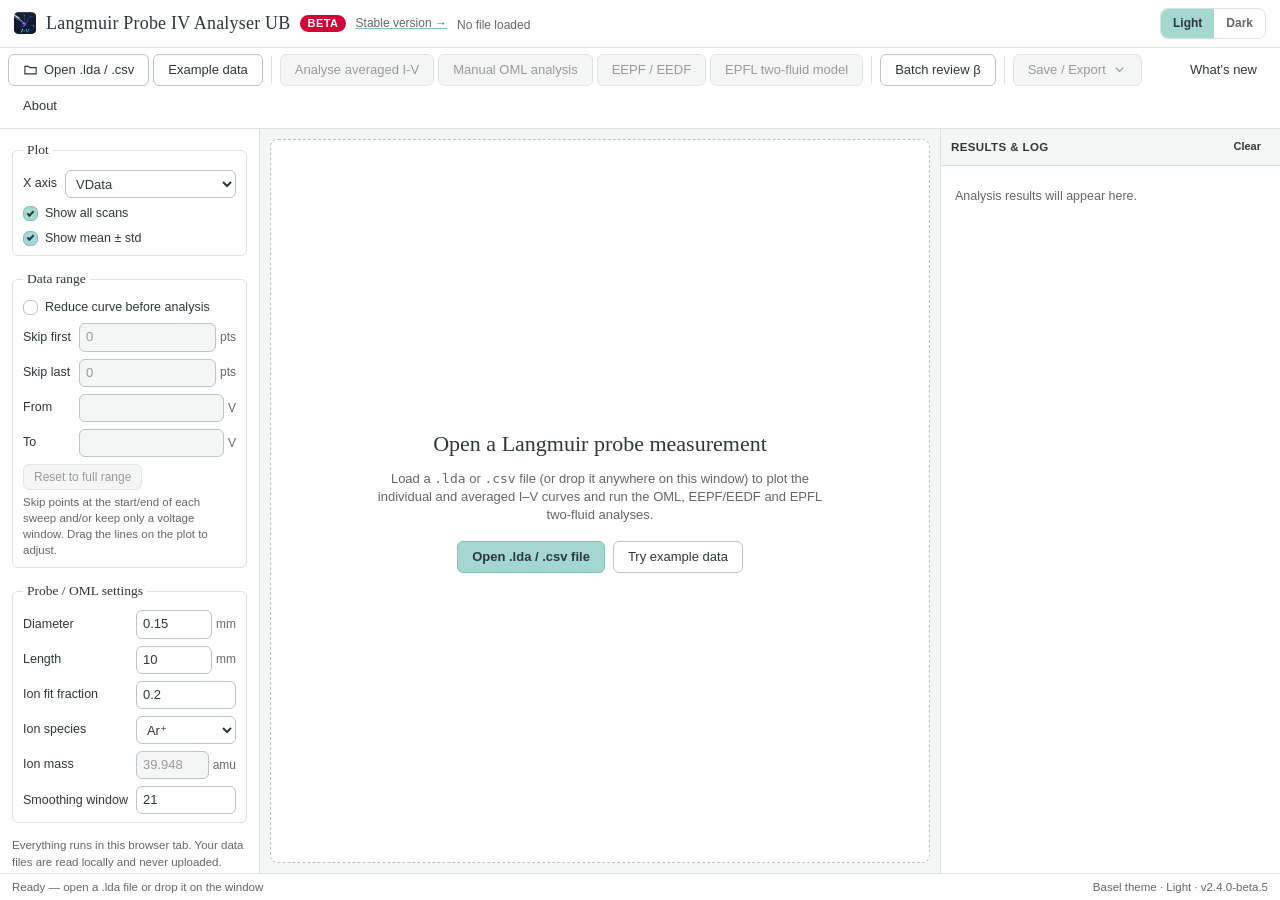
==== commit 1cb324af: "Pre-alpha: import .ivbatch into the training data; settings per curve - Training α: "Import .ivtrain" ====
--- a/web-beta/index.html
+++ b/web-beta/index.html
@@ -17,7 +17,7 @@
   </script>
   <!-- ?v= must equal APP_VERSION in js/app.js (checked by tests/release.test.js): a new version
        then gets new addresses, so no browser cache can mix old scripts with a new page. -->
-  <link rel="stylesheet" href="css/basel.css?v=2.4.0-beta.4">
+  <link rel="stylesheet" href="css/basel.css?v=2.4.0-beta.5">
 </head>
 <body>
 <div class="app">
@@ -157,18 +157,18 @@
 <div class="dropzone" id="dropzone">Drop the .lda or .csv file to open it</div>
 <div class="toasts" aria-live="polite"></div>
 
-<script src="vendor/plotly-basic.min.js?v=2.4.0-beta.4"></script>
-<script src="js/numerics.js?v=2.4.0-beta.4"></script>
-<script src="js/ui.js?v=2.4.0-beta.4"></script>
-<script src="js/plot.js?v=2.4.0-beta.4"></script>
-<script src="js/lda.js?v=2.4.0-beta.4"></script>
-<script src="js/csv.js?v=2.4.0-beta.4"></script>
-<script src="js/auto.js?v=2.4.0-beta.4"></script>
-<script src="js/manual-oml.js?v=2.4.0-beta.4"></script>
-<script src="js/eepf.js?v=2.4.0-beta.4"></script>
-<script src="js/epfl.js?v=2.4.0-beta.4"></script>
-<script src="js/batch.js?v=2.4.0-beta.4"></script>
-<script src="js/app.js?v=2.4.0-beta.4"></script>
-<script src="js/pwa.js?v=2.4.0-beta.4"></script>
+<script src="vendor/plotly-basic.min.js?v=2.4.0-beta.5"></script>
+<script src="js/numerics.js?v=2.4.0-beta.5"></script>
+<script src="js/ui.js?v=2.4.0-beta.5"></script>
+<script src="js/plot.js?v=2.4.0-beta.5"></script>
+<script src="js/lda.js?v=2.4.0-beta.5"></script>
+<script src="js/csv.js?v=2.4.0-beta.5"></script>
+<script src="js/auto.js?v=2.4.0-beta.5"></script>
+<script src="js/manual-oml.js?v=2.4.0-beta.5"></script>
+<script src="js/eepf.js?v=2.4.0-beta.5"></script>
+<script src="js/epfl.js?v=2.4.0-beta.5"></script>
+<script src="js/batch.js?v=2.4.0-beta.5"></script>
+<script src="js/app.js?v=2.4.0-beta.5"></script>
+<script src="js/pwa.js?v=2.4.0-beta.5"></script>
 </body>
 </html>
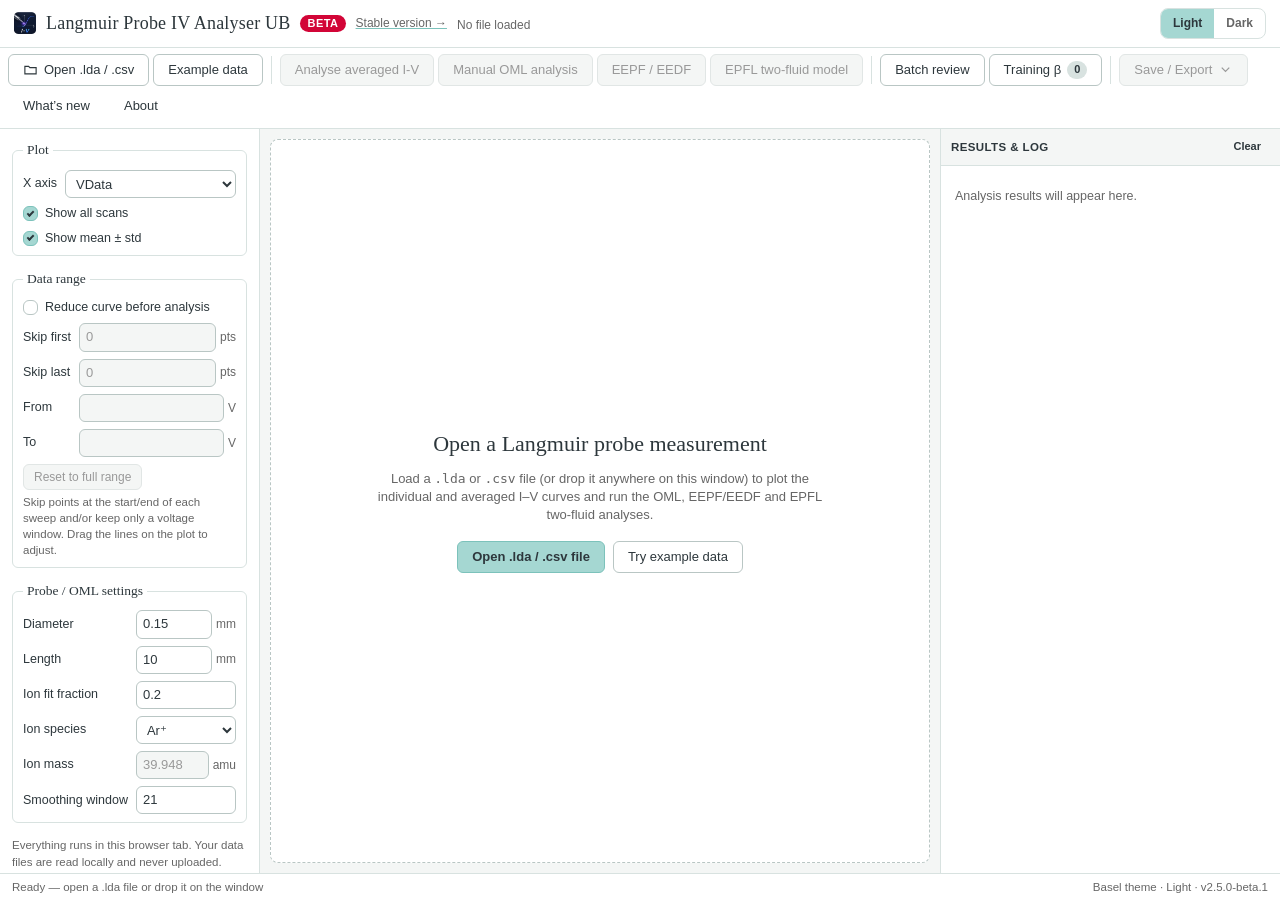
==== commit 8b54d089: "Release 2.4.0 (batch review) and move the pre-alpha to the beta - web/ is now 2.4.0: the assisted ba" ====
--- a/web-beta/index.html
+++ b/web-beta/index.html
@@ -17,7 +17,7 @@
   </script>
   <!-- ?v= must equal APP_VERSION in js/app.js (checked by tests/release.test.js): a new version
        then gets new addresses, so no browser cache can mix old scripts with a new page. -->
-  <link rel="stylesheet" href="css/basel.css?v=2.4.0-beta.5">
+  <link rel="stylesheet" href="css/basel.css?v=2.5.0-beta.1">
 </head>
 <body>
 <div class="app">
@@ -27,7 +27,7 @@
     <div class="brand">
       <img src="icon.png" alt="" width="22" height="22" style="align-self:center">
       <h1>Langmuir Probe IV Analyser UB</h1>
-      <span class="badge beta" title="Beta version: new features to try. The stable version is at /web/.">BETA</span>
+      <span class="badge beta" title="Beta version: collecting training data for machine learning. The stable version is at /web/.">BETA</span>
       <a class="stable-link" href="../web/">Stable version →</a>
       <span class="file" id="fileName">No file loaded</span>
     </div>
@@ -51,7 +51,8 @@
     <button class="btn" id="eepfBtn" data-needs-data disabled>EEPF / EEDF</button>
     <button class="btn" id="epflBtn" data-needs-data disabled>EPFL two-fluid model</button>
     <span class="sep"></span>
-    <button class="btn" id="batchBtn" data-tip="Analyse a series of files and review each curve">Batch review β</button>
+    <button class="btn" id="batchBtn" data-tip="Analyse a series of files and review each curve">Batch review</button>
+    <button class="btn" id="trainingBtn" data-tip="Curves collected for training the model">Training β <span class="badge" id="trainingCount">0</span></button>
     <span class="sep"></span>
     <div class="menu-wrap">
       <button class="btn" id="exportBtn" data-needs-data disabled aria-haspopup="true" aria-expanded="false">
@@ -157,18 +158,22 @@
 <div class="dropzone" id="dropzone">Drop the .lda or .csv file to open it</div>
 <div class="toasts" aria-live="polite"></div>
 
-<script src="vendor/plotly-basic.min.js?v=2.4.0-beta.5"></script>
-<script src="js/numerics.js?v=2.4.0-beta.5"></script>
-<script src="js/ui.js?v=2.4.0-beta.5"></script>
-<script src="js/plot.js?v=2.4.0-beta.5"></script>
-<script src="js/lda.js?v=2.4.0-beta.5"></script>
-<script src="js/csv.js?v=2.4.0-beta.5"></script>
-<script src="js/auto.js?v=2.4.0-beta.5"></script>
-<script src="js/manual-oml.js?v=2.4.0-beta.5"></script>
-<script src="js/eepf.js?v=2.4.0-beta.5"></script>
-<script src="js/epfl.js?v=2.4.0-beta.5"></script>
-<script src="js/batch.js?v=2.4.0-beta.5"></script>
-<script src="js/app.js?v=2.4.0-beta.5"></script>
-<script src="js/pwa.js?v=2.4.0-beta.5"></script>
+<script src="vendor/plotly-basic.min.js?v=2.5.0-beta.1"></script>
+<script src="js/numerics.js?v=2.5.0-beta.1"></script>
+<script src="js/ui.js?v=2.5.0-beta.1"></script>
+<script src="js/plot.js?v=2.5.0-beta.1"></script>
+<script src="js/lda.js?v=2.5.0-beta.1"></script>
+<script src="js/csv.js?v=2.5.0-beta.1"></script>
+<script src="js/auto.js?v=2.5.0-beta.1"></script>
+<script src="js/manual-oml.js?v=2.5.0-beta.1"></script>
+<script src="js/eepf.js?v=2.5.0-beta.1"></script>
+<script src="js/epfl.js?v=2.5.0-beta.1"></script>
+<script src="js/batch.js?v=2.5.0-beta.1"></script>
+<script src="model/regions-model.js?v=2.5.0-beta.1"></script>
+<script src="js/ml.js?v=2.5.0-beta.1"></script>
+<script src="js/trainingset.js?v=2.5.0-beta.1"></script>
+<script src="js/training-ui.js?v=2.5.0-beta.1"></script>
+<script src="js/app.js?v=2.5.0-beta.1"></script>
+<script src="js/pwa.js?v=2.5.0-beta.1"></script>
 </body>
 </html>
--- a/web-beta/css/basel.css
+++ b/web-beta/css/basel.css
@@ -550,3 +550,9 @@
   .batch-right { grid-template-rows: 320px 380px; }
 }
 table.batch-table td.vp-poor { color: var(--red); font-weight: 600; }
+
+/* ---------- Training data ---------- */
+.train-progress { height: 10px; border-radius: 6px; background: var(--border); overflow: hidden; }
+.train-progress .bar { height: 100%; width: 0; background: var(--mint); transition: width .3s; }
+.row-buttons { display: flex; flex-wrap: wrap; gap: 8px; }
+#trainingBtn .badge { background: var(--border); color: var(--text); }
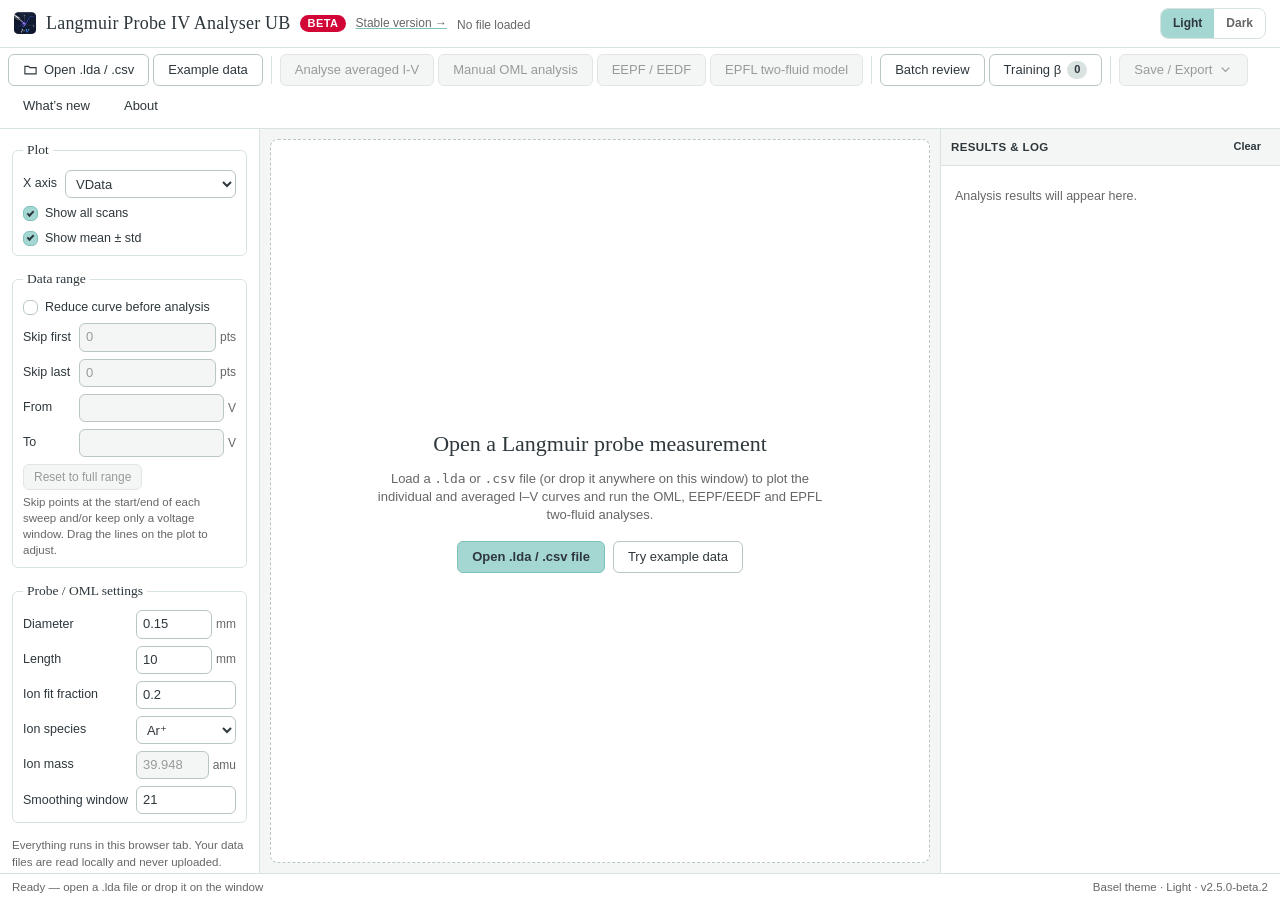
==== commit 3bf6b35a: "Save as: every save and export asks for the file name IV.ui.download (used by all saves: .ivsession," ====
--- a/web-beta/index.html
+++ b/web-beta/index.html
@@ -17,7 +17,7 @@
   </script>
   <!-- ?v= must equal APP_VERSION in js/app.js (checked by tests/release.test.js): a new version
        then gets new addresses, so no browser cache can mix old scripts with a new page. -->
-  <link rel="stylesheet" href="css/basel.css?v=2.5.0-beta.1">
+  <link rel="stylesheet" href="css/basel.css?v=2.5.0-beta.2">
 </head>
 <body>
 <div class="app">
@@ -62,8 +62,8 @@
       <div class="menu" id="exportMenu" role="menu">
         <button role="menuitem" id="saveSession">Save analysis (.ivsession)…</button>
         <hr>
-        <button role="menuitem" id="exportMean">Export mean CSV</button>
-        <button role="menuitem" id="exportAll">Export all analysis CSV</button>
+        <button role="menuitem" id="exportMean">Export mean CSV…</button>
+        <button role="menuitem" id="exportAll">Export all analysis CSV…</button>
       </div>
     </div>
     <span class="spacer"></span>
@@ -158,22 +158,22 @@
 <div class="dropzone" id="dropzone">Drop the .lda or .csv file to open it</div>
 <div class="toasts" aria-live="polite"></div>
 
-<script src="vendor/plotly-basic.min.js?v=2.5.0-beta.1"></script>
-<script src="js/numerics.js?v=2.5.0-beta.1"></script>
-<script src="js/ui.js?v=2.5.0-beta.1"></script>
-<script src="js/plot.js?v=2.5.0-beta.1"></script>
-<script src="js/lda.js?v=2.5.0-beta.1"></script>
-<script src="js/csv.js?v=2.5.0-beta.1"></script>
-<script src="js/auto.js?v=2.5.0-beta.1"></script>
-<script src="js/manual-oml.js?v=2.5.0-beta.1"></script>
-<script src="js/eepf.js?v=2.5.0-beta.1"></script>
-<script src="js/epfl.js?v=2.5.0-beta.1"></script>
-<script src="js/batch.js?v=2.5.0-beta.1"></script>
-<script src="model/regions-model.js?v=2.5.0-beta.1"></script>
-<script src="js/ml.js?v=2.5.0-beta.1"></script>
-<script src="js/trainingset.js?v=2.5.0-beta.1"></script>
-<script src="js/training-ui.js?v=2.5.0-beta.1"></script>
-<script src="js/app.js?v=2.5.0-beta.1"></script>
-<script src="js/pwa.js?v=2.5.0-beta.1"></script>
+<script src="vendor/plotly-basic.min.js?v=2.5.0-beta.2"></script>
+<script src="js/numerics.js?v=2.5.0-beta.2"></script>
+<script src="js/ui.js?v=2.5.0-beta.2"></script>
+<script src="js/plot.js?v=2.5.0-beta.2"></script>
+<script src="js/lda.js?v=2.5.0-beta.2"></script>
+<script src="js/csv.js?v=2.5.0-beta.2"></script>
+<script src="js/auto.js?v=2.5.0-beta.2"></script>
+<script src="js/manual-oml.js?v=2.5.0-beta.2"></script>
+<script src="js/eepf.js?v=2.5.0-beta.2"></script>
+<script src="js/epfl.js?v=2.5.0-beta.2"></script>
+<script src="js/batch.js?v=2.5.0-beta.2"></script>
+<script src="model/regions-model.js?v=2.5.0-beta.2"></script>
+<script src="js/ml.js?v=2.5.0-beta.2"></script>
+<script src="js/trainingset.js?v=2.5.0-beta.2"></script>
+<script src="js/training-ui.js?v=2.5.0-beta.2"></script>
+<script src="js/app.js?v=2.5.0-beta.2"></script>
+<script src="js/pwa.js?v=2.5.0-beta.2"></script>
 </body>
 </html>
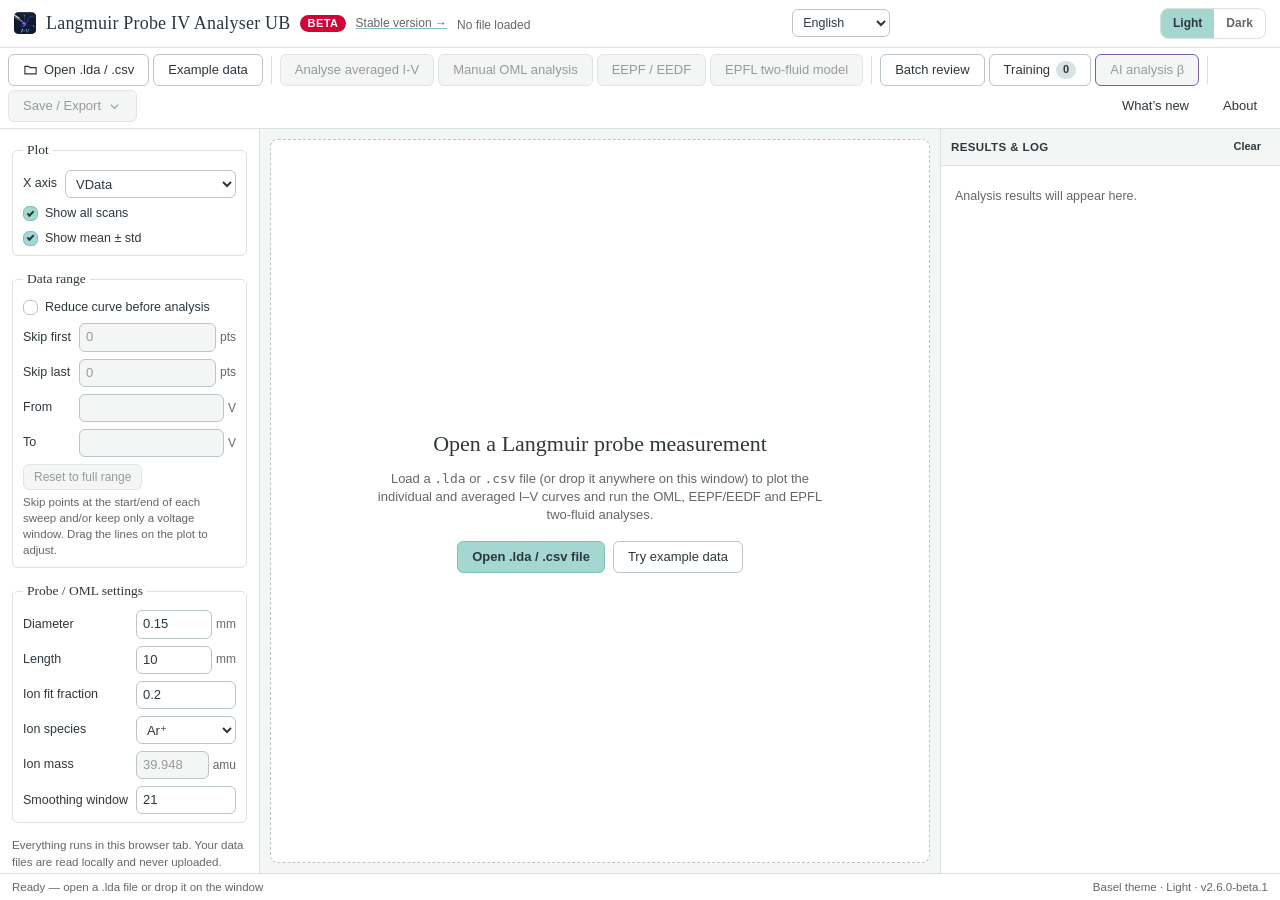
==== commit d85b74c5: "Release 2.5.0 (training data) and move the AI pre-alpha to the beta - web/ is now 2.5.0: the former " ====
--- a/web-beta/index.html
+++ b/web-beta/index.html
@@ -17,7 +17,7 @@
   </script>
   <!-- ?v= must equal APP_VERSION in js/app.js (checked by tests/release.test.js): a new version
        then gets new addresses, so no browser cache can mix old scripts with a new page. -->
-  <link rel="stylesheet" href="css/basel.css?v=2.5.0-beta.2">
+  <link rel="stylesheet" href="css/basel.css?v=2.6.0-beta.1">
 </head>
 <body>
 <div class="app">
@@ -27,7 +27,7 @@
     <div class="brand">
       <img src="icon.png" alt="" width="22" height="22" style="align-self:center">
       <h1>Langmuir Probe IV Analyser UB</h1>
-      <span class="badge beta" title="Beta version: collecting training data for machine learning. The stable version is at /web/.">BETA</span>
+      <span class="badge beta" title="Beta version: AI-assisted analysis with an AI agent (Mistral, ChatGPT, Claude, Gemini, Groq…). The stable version is at /web/.">BETA</span>
       <a class="stable-link" href="../web/">Stable version →</a>
       <span class="file" id="fileName">No file loaded</span>
     </div>
@@ -52,7 +52,8 @@
     <button class="btn" id="epflBtn" data-needs-data disabled>EPFL two-fluid model</button>
     <span class="sep"></span>
     <button class="btn" id="batchBtn" data-tip="Analyse a series of files and review each curve">Batch review</button>
-    <button class="btn" id="trainingBtn" data-tip="Curves collected for training the model">Training β <span class="badge" id="trainingCount">0</span></button>
+    <button class="btn" id="trainingBtn" data-tip="Curves collected for training the model">Training <span class="badge" id="trainingCount">0</span></button>
+    <button class="btn ai" id="agentBtn" data-needs-data disabled data-tip="An AI agent analyses the loaded curve with the app's tools">AI analysis β</button>
     <span class="sep"></span>
     <div class="menu-wrap">
       <button class="btn" id="exportBtn" data-needs-data disabled aria-haspopup="true" aria-expanded="false">
@@ -158,22 +159,29 @@
 <div class="dropzone" id="dropzone">Drop the .lda or .csv file to open it</div>
 <div class="toasts" aria-live="polite"></div>
 
-<script src="vendor/plotly-basic.min.js?v=2.5.0-beta.2"></script>
-<script src="js/numerics.js?v=2.5.0-beta.2"></script>
-<script src="js/ui.js?v=2.5.0-beta.2"></script>
-<script src="js/plot.js?v=2.5.0-beta.2"></script>
-<script src="js/lda.js?v=2.5.0-beta.2"></script>
-<script src="js/csv.js?v=2.5.0-beta.2"></script>
-<script src="js/auto.js?v=2.5.0-beta.2"></script>
-<script src="js/manual-oml.js?v=2.5.0-beta.2"></script>
-<script src="js/eepf.js?v=2.5.0-beta.2"></script>
-<script src="js/epfl.js?v=2.5.0-beta.2"></script>
-<script src="js/batch.js?v=2.5.0-beta.2"></script>
-<script src="model/regions-model.js?v=2.5.0-beta.2"></script>
-<script src="js/ml.js?v=2.5.0-beta.2"></script>
-<script src="js/trainingset.js?v=2.5.0-beta.2"></script>
-<script src="js/training-ui.js?v=2.5.0-beta.2"></script>
-<script src="js/app.js?v=2.5.0-beta.2"></script>
-<script src="js/pwa.js?v=2.5.0-beta.2"></script>
+<script src="vendor/plotly-basic.min.js?v=2.6.0-beta.1"></script>
+<script src="js/numerics.js?v=2.6.0-beta.1"></script>
+<script src="js/i18n-dict.js?v=2.6.0-beta.1"></script>
+<script src="js/i18n.js?v=2.6.0-beta.1"></script>
+<script src="js/ui.js?v=2.6.0-beta.1"></script>
+<script src="js/plot.js?v=2.6.0-beta.1"></script>
+<script src="js/lda.js?v=2.6.0-beta.1"></script>
+<script src="js/csv.js?v=2.6.0-beta.1"></script>
+<script src="js/auto.js?v=2.6.0-beta.1"></script>
+<script src="js/manual-oml.js?v=2.6.0-beta.1"></script>
+<script src="js/eepf.js?v=2.6.0-beta.1"></script>
+<script src="js/epfl.js?v=2.6.0-beta.1"></script>
+<script src="js/batch.js?v=2.6.0-beta.1"></script>
+<script src="js/agent-tools.js?v=2.6.0-beta.1"></script>
+<script src="js/providers.js?v=2.6.0-beta.1"></script>
+<script src="js/agent-skill.js?v=2.6.0-beta.1"></script>
+<script src="js/agent.js?v=2.6.0-beta.1"></script>
+<script src="js/agent-ui.js?v=2.6.0-beta.1"></script>
+<script src="model/regions-model.js?v=2.6.0-beta.1"></script>
+<script src="js/ml.js?v=2.6.0-beta.1"></script>
+<script src="js/trainingset.js?v=2.6.0-beta.1"></script>
+<script src="js/training-ui.js?v=2.6.0-beta.1"></script>
+<script src="js/app.js?v=2.6.0-beta.1"></script>
+<script src="js/pwa.js?v=2.6.0-beta.1"></script>
 </body>
 </html>
--- a/web-beta/css/basel.css
+++ b/web-beta/css/basel.css
@@ -517,10 +517,17 @@
 .batch-grid { flex: 1; min-height: 0; display: grid; grid-template-columns: minmax(0, 1.35fr) minmax(320px, 1fr); gap: 8px; padding: 8px; }
 .batch-left { min-height: 0; display: flex; flex-direction: column; background: var(--panel); border: 1px solid var(--border); border-radius: var(--radius); overflow: hidden; }
 .batch-table-wrap { flex: 1; overflow: auto; }
-.batch-right { min-height: 0; display: grid; grid-template-rows: 1fr 1.1fr; gap: 8px; }
+.batch-right { min-height: 0; display: flex; flex-direction: column; gap: 8px; }
+.batch-right .batch-sec { flex: 5 1 0; }
+.batch-right .batch-report-cell { flex: 4 1 0; }
+.batch-grid.no-right { grid-template-columns: minmax(0, 1fr); }
+.batch-grid.no-right .batch-right { display: none; }
+.batch-settings-row { display: flex; align-items: center; gap: 12px; flex-wrap: wrap; }
+.batch-settings-row .batch-settings { flex: 1; min-width: 0; }
+.batch-view { display: flex; align-items: center; gap: 10px; padding: 0 12px; font-size: 12.5px; white-space: nowrap; }
 .batch-right .plot-cell { min-height: 0; }
 .batch-right .plot-cell .plot { min-height: 160px; }
-.batch-detail { flex: none; padding: 6px 12px 8px; font-size: 12.5px; max-height: 130px; overflow: auto; border-bottom: 1px solid var(--border); }
+.batch-detail { flex: 1; min-height: 0; padding: 6px 12px 8px; font-size: 12.5px; overflow: auto; }
 .batch-detail p { margin: 4px 0; }
 .batch-detail ul { margin: 4px 0; padding-left: 18px; }
 .batch-empty { flex: 1; display: grid; place-content: center; text-align: center; gap: 8px; padding: 24px; }
@@ -547,12 +554,87 @@
 .status.rejected, .status.pending { background: var(--border); color: var(--text-lo); }
 @media (max-width: 1000px) {
   .batch-grid { grid-template-columns: 1fr; overflow: auto; }
-  .batch-right { grid-template-rows: 320px 380px; }
+  .batch-right .batch-sec { flex: none; height: 320px; }
+  .batch-right .batch-report-cell { height: auto; max-height: 360px; }
 }
 table.batch-table td.vp-poor { color: var(--red); font-weight: 600; }
+
+/* ---------- Beta ---------- */
 
 /* ---------- Training data ---------- */
 .train-progress { height: 10px; border-radius: 6px; background: var(--border); overflow: hidden; }
 .train-progress .bar { height: 100%; width: 0; background: var(--mint); transition: width .3s; }
 .row-buttons { display: flex; flex-wrap: wrap; gap: 8px; }
 #trainingBtn .badge { background: var(--border); color: var(--text); }
+
+/* ---------- AI analysis window (beta) ---------- */
+#agentBtn { border-color: #7A5FA8; }
+dialog.win.agent { width: min(1300px, calc(100vw - 24px)); height: calc(100vh - 24px); }
+.agent-grid { flex: 1; min-height: 0; display: grid; grid-template-columns: 330px 1fr; gap: 12px; padding: 12px; }
+.agent-side, .agent-main { min-height: 0; overflow: auto; background: var(--panel); border: 1px solid var(--border); border-radius: var(--radius); padding: 10px 12px; }
+.agent-side h3, .agent-main h3 { font-size: 13px; margin: 12px 0 6px; }
+.agent-side h3:first-child { margin-top: 0; }
+.agent-side .field { display: flex; align-items: center; gap: 8px; margin-top: 6px; }
+.agent-side .field select { flex: 1; }
+.agent-side textarea { width: 100%; box-sizing: border-box; font: inherit; font-size: 12.5px; resize: vertical; }
+.agent-row { display: flex; flex-wrap: wrap; align-items: center; gap: 6px; }
+.agent-row .spacer { flex: 1; }
+.warn-text { color: var(--red); font-weight: 600; }
+.agent-steps { margin: 0; padding: 0; list-style: none; font-size: 12.5px; }
+.agent-steps li { margin: 3px 0; white-space: pre-wrap; overflow-wrap: anywhere; }
+.agent-steps li.call { font-family: var(--font-mono); font-size: 12px; }
+.agent-steps li.res { color: var(--text-lo); margin-left: 14px; padding-left: 8px; border-left: 2px solid var(--border); }
+.agent-steps li.res.good { border-left-color: var(--mint); }
+.agent-steps li.res.warn { border-left-color: var(--plot-5); }
+.agent-steps li.res.bad { border-left-color: var(--red); color: var(--red); }
+.agent-steps li.say { font-style: italic; margin-left: 14px; }
+.agent-steps li.info { color: var(--text-lo); }
+.agent-status { display: flex; align-items: center; gap: 6px; font-size: 12px; }
+.pill { display: inline-block; padding: 2px 9px; border-radius: 10px; font-weight: 600; font-size: 12.5px; }
+.pill.good { background: var(--mint); color: var(--on-mint); }
+.pill.warn { background: color-mix(in srgb, var(--red) 22%, transparent); color: var(--red); }
+.agent-flags { margin: 6px 0; padding-left: 20px; color: var(--red); font-size: 12.5px; }
+table.results { border-collapse: collapse; margin-top: 8px; font-size: 12.5px; width: 100%; }
+table.results th { text-align: left; font-weight: normal; color: var(--text-lo); padding: 2px 12px 2px 0; white-space: nowrap; vertical-align: top; }
+table.results td { font-family: var(--font-mono); font-size: 12px; padding: 2px 0; }
+.agent-report { white-space: pre-wrap; font-size: 13px; line-height: 1.45; border: 1px solid var(--border); border-radius: var(--radius); padding: 8px 10px; background: var(--backdrop); }
+pre.agent-skill { white-space: pre-wrap; font-size: 12px; max-height: 60vh; overflow: auto; margin: 0; }
+@media (max-width: 800px) { .agent-grid { grid-template-columns: 1fr; overflow: auto; } }
+.agent-chat { margin-top: 14px; border-top: 1px solid var(--border); }
+.agent-chat-log { max-height: 340px; overflow: auto; display: flex; flex-direction: column; gap: 6px; padding: 4px 0; }
+.chat-msg { white-space: pre-wrap; overflow-wrap: anywhere; font-size: 13px; line-height: 1.45; padding: 6px 10px; border-radius: var(--radius); max-width: 88%; }
+.chat-msg.user { align-self: flex-end; background: color-mix(in srgb, var(--mint) 40%, transparent); }
+.chat-msg.ai { align-self: flex-start; background: var(--backdrop); border: 1px solid var(--border); }
+.chat-msg.tool { align-self: flex-start; padding: 0 10px; color: var(--text-lo); font-family: var(--font-mono); font-size: 11.5px; }
+.chat-msg.err { align-self: flex-start; color: var(--red); }
+.agent-chat-input { display: flex; gap: 8px; align-items: flex-end; margin-top: 6px; }
+.agent-chat-input textarea { flex: 1; font: inherit; font-size: 13px; resize: vertical; }
+.agent-steps-box { margin-top: 14px; border-top: 1px solid var(--border); padding-top: 8px; }
+.agent-steps-box summary { cursor: pointer; font-weight: 600; font-size: 13px; margin-bottom: 6px; }
+.btn.ai { border-color: #7A5FA8; }
+.ai-tag { display: inline-block; margin-left: 4px; padding: 0 5px; border-radius: 8px; font-size: 10.5px; font-weight: 600; background: #7A5FA8; color: #fff; vertical-align: middle; }
+.batch-detail details.ai-report { margin: 4px 0 6px; font-size: 12.5px; }
+.batch-detail details.ai-report summary { cursor: pointer; }
+.batch-detail details.ai-report .agent-report { margin-top: 4px; }
+.agent-provider { min-width: 0; overflow-wrap: anywhere; }
+dialog.win.small label { display: block; font-size: 12.5px; color: var(--text-lo); margin-bottom: 3px; }
+.status.aiqueued, .status.airunning { background: color-mix(in srgb, #7A5FA8 18%, transparent); color: var(--text); }
+.status.aigood { background: color-mix(in srgb, #7A5FA8 30%, transparent); color: var(--text); }
+.status.aicheck { background: color-mix(in srgb, var(--plot-5) 35%, transparent); color: var(--text); box-shadow: inset 0 0 0 1px #7A5FA8; }
+.status.aifailed { background: color-mix(in srgb, var(--red) 20%, transparent); color: var(--red); box-shadow: inset 0 0 0 1px #7A5FA8; }
+.batch-detail .btn.ai { margin: 2px 0 6px; }
+dialog.win.small .win-foot { flex-wrap: wrap; }
+.status.ainone { background: var(--border); color: var(--text-lo); box-shadow: inset 0 0 0 1px #7A5FA8; }
+.batch-settings-row { background: var(--panel); border-bottom: 1px solid var(--border); }
+.batch-settings-row .batch-settings { border-bottom: none; }
+.status.aibad { background: color-mix(in srgb, var(--red) 28%, transparent); color: var(--red); box-shadow: inset 0 0 0 1px #7A5FA8; }
+.pill.bad { background: var(--red); color: #fff; }
+.lang-select { flex: 0 0 auto; width: auto; min-width: 0; align-self: center; margin-inline-end: 8px; font-size: 12.5px; padding: 3px 6px; border-radius: var(--radius); }
+/* Urdu: the page runs right to left; graphs, numbers, code and file names stay left to right */
+[dir="rtl"] .js-plotly-plot, [dir="rtl"] .mono, [dir="rtl"] pre, [dir="rtl"] code,
+[dir="rtl"] input[type="number"], [dir="rtl"] td.num, [dir="rtl"] td.file { direction: ltr; }
+[dir="rtl"] td.file { text-align: right; }
+[dir="rtl"] dd, [dir="rtl"] time { direction: ltr; unicode-bidi: isolate; }
+[dir="rtl"] .result-card dd { text-align: left; }
+[dir="rtl"] #ionGas, [dir="rtl"] #xaxis { direction: ltr; }
+:lang(ur) body { line-height: 1.6; }
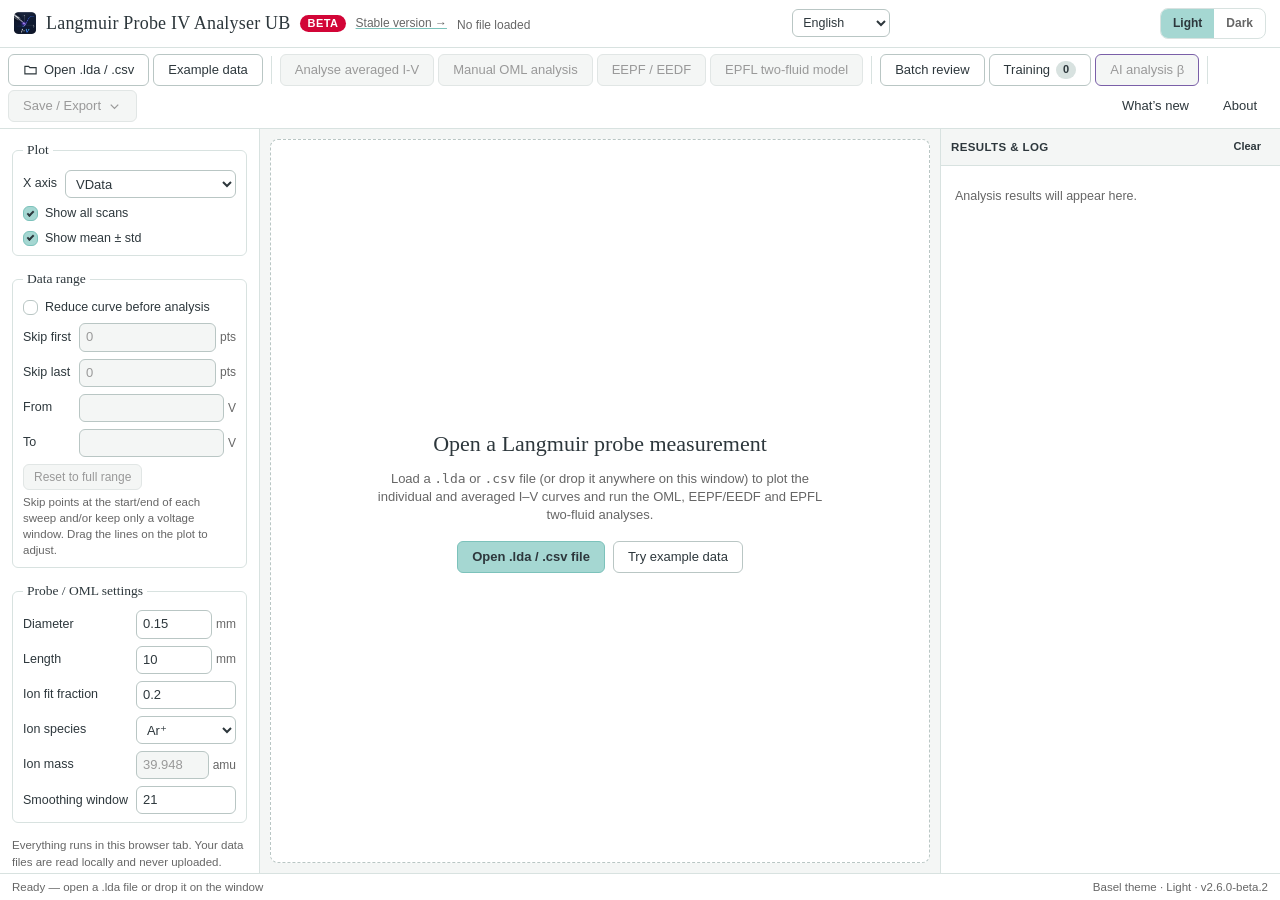
==== commit cedfc44f: "Beta 2.6.0-beta.2: Hindi Eighth translation per dictionary entry; the AI answers in Hindi when the i" ====
--- a/web-beta/index.html
+++ b/web-beta/index.html
@@ -17,7 +17,7 @@
   </script>
   <!-- ?v= must equal APP_VERSION in js/app.js (checked by tests/release.test.js): a new version
        then gets new addresses, so no browser cache can mix old scripts with a new page. -->
-  <link rel="stylesheet" href="css/basel.css?v=2.6.0-beta.1">
+  <link rel="stylesheet" href="css/basel.css?v=2.6.0-beta.2">
 </head>
 <body>
 <div class="app">
@@ -159,29 +159,29 @@
 <div class="dropzone" id="dropzone">Drop the .lda or .csv file to open it</div>
 <div class="toasts" aria-live="polite"></div>
 
-<script src="vendor/plotly-basic.min.js?v=2.6.0-beta.1"></script>
-<script src="js/numerics.js?v=2.6.0-beta.1"></script>
-<script src="js/i18n-dict.js?v=2.6.0-beta.1"></script>
-<script src="js/i18n.js?v=2.6.0-beta.1"></script>
-<script src="js/ui.js?v=2.6.0-beta.1"></script>
-<script src="js/plot.js?v=2.6.0-beta.1"></script>
-<script src="js/lda.js?v=2.6.0-beta.1"></script>
-<script src="js/csv.js?v=2.6.0-beta.1"></script>
-<script src="js/auto.js?v=2.6.0-beta.1"></script>
-<script src="js/manual-oml.js?v=2.6.0-beta.1"></script>
-<script src="js/eepf.js?v=2.6.0-beta.1"></script>
-<script src="js/epfl.js?v=2.6.0-beta.1"></script>
-<script src="js/batch.js?v=2.6.0-beta.1"></script>
-<script src="js/agent-tools.js?v=2.6.0-beta.1"></script>
-<script src="js/providers.js?v=2.6.0-beta.1"></script>
-<script src="js/agent-skill.js?v=2.6.0-beta.1"></script>
-<script src="js/agent.js?v=2.6.0-beta.1"></script>
-<script src="js/agent-ui.js?v=2.6.0-beta.1"></script>
-<script src="model/regions-model.js?v=2.6.0-beta.1"></script>
-<script src="js/ml.js?v=2.6.0-beta.1"></script>
-<script src="js/trainingset.js?v=2.6.0-beta.1"></script>
-<script src="js/training-ui.js?v=2.6.0-beta.1"></script>
-<script src="js/app.js?v=2.6.0-beta.1"></script>
-<script src="js/pwa.js?v=2.6.0-beta.1"></script>
+<script src="vendor/plotly-basic.min.js?v=2.6.0-beta.2"></script>
+<script src="js/numerics.js?v=2.6.0-beta.2"></script>
+<script src="js/i18n-dict.js?v=2.6.0-beta.2"></script>
+<script src="js/i18n.js?v=2.6.0-beta.2"></script>
+<script src="js/ui.js?v=2.6.0-beta.2"></script>
+<script src="js/plot.js?v=2.6.0-beta.2"></script>
+<script src="js/lda.js?v=2.6.0-beta.2"></script>
+<script src="js/csv.js?v=2.6.0-beta.2"></script>
+<script src="js/auto.js?v=2.6.0-beta.2"></script>
+<script src="js/manual-oml.js?v=2.6.0-beta.2"></script>
+<script src="js/eepf.js?v=2.6.0-beta.2"></script>
+<script src="js/epfl.js?v=2.6.0-beta.2"></script>
+<script src="js/batch.js?v=2.6.0-beta.2"></script>
+<script src="js/agent-tools.js?v=2.6.0-beta.2"></script>
+<script src="js/providers.js?v=2.6.0-beta.2"></script>
+<script src="js/agent-skill.js?v=2.6.0-beta.2"></script>
+<script src="js/agent.js?v=2.6.0-beta.2"></script>
+<script src="js/agent-ui.js?v=2.6.0-beta.2"></script>
+<script src="model/regions-model.js?v=2.6.0-beta.2"></script>
+<script src="js/ml.js?v=2.6.0-beta.2"></script>
+<script src="js/trainingset.js?v=2.6.0-beta.2"></script>
+<script src="js/training-ui.js?v=2.6.0-beta.2"></script>
+<script src="js/app.js?v=2.6.0-beta.2"></script>
+<script src="js/pwa.js?v=2.6.0-beta.2"></script>
 </body>
 </html>
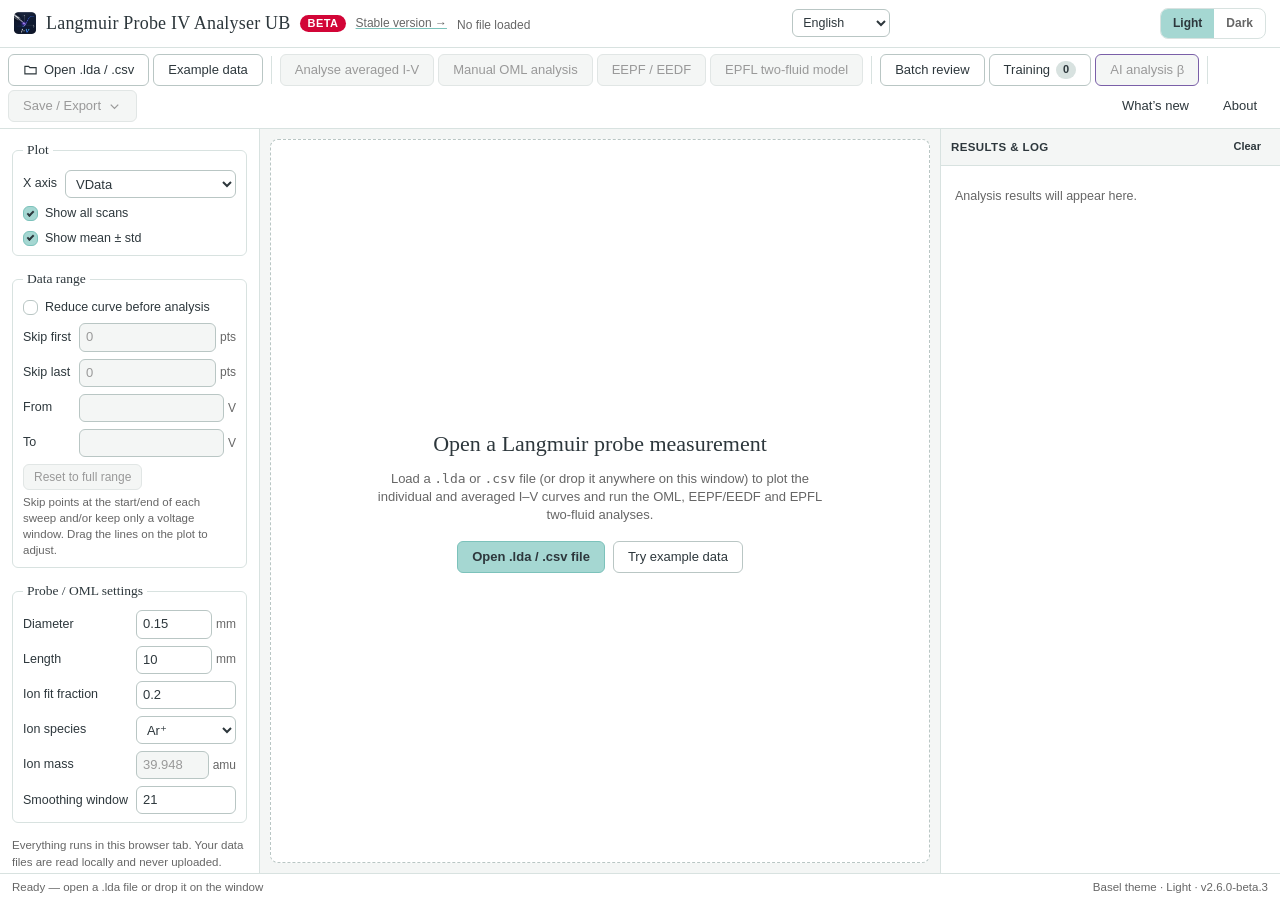
==== commit d7a7c3b9: "Beta 2.6.0-beta.3: RF knee-rounding limits 1.1 / 1.5 Te Good below 1.1 Te, doubtful 1.1-1.5 Te, poor" ====
--- a/web-beta/index.html
+++ b/web-beta/index.html
@@ -17,7 +17,7 @@
   </script>
   <!-- ?v= must equal APP_VERSION in js/app.js (checked by tests/release.test.js): a new version
        then gets new addresses, so no browser cache can mix old scripts with a new page. -->
-  <link rel="stylesheet" href="css/basel.css?v=2.6.0-beta.2">
+  <link rel="stylesheet" href="css/basel.css?v=2.6.0-beta.3">
 </head>
 <body>
 <div class="app">
@@ -159,29 +159,29 @@
 <div class="dropzone" id="dropzone">Drop the .lda or .csv file to open it</div>
 <div class="toasts" aria-live="polite"></div>
 
-<script src="vendor/plotly-basic.min.js?v=2.6.0-beta.2"></script>
-<script src="js/numerics.js?v=2.6.0-beta.2"></script>
-<script src="js/i18n-dict.js?v=2.6.0-beta.2"></script>
-<script src="js/i18n.js?v=2.6.0-beta.2"></script>
-<script src="js/ui.js?v=2.6.0-beta.2"></script>
-<script src="js/plot.js?v=2.6.0-beta.2"></script>
-<script src="js/lda.js?v=2.6.0-beta.2"></script>
-<script src="js/csv.js?v=2.6.0-beta.2"></script>
-<script src="js/auto.js?v=2.6.0-beta.2"></script>
-<script src="js/manual-oml.js?v=2.6.0-beta.2"></script>
-<script src="js/eepf.js?v=2.6.0-beta.2"></script>
-<script src="js/epfl.js?v=2.6.0-beta.2"></script>
-<script src="js/batch.js?v=2.6.0-beta.2"></script>
-<script src="js/agent-tools.js?v=2.6.0-beta.2"></script>
-<script src="js/providers.js?v=2.6.0-beta.2"></script>
-<script src="js/agent-skill.js?v=2.6.0-beta.2"></script>
-<script src="js/agent.js?v=2.6.0-beta.2"></script>
-<script src="js/agent-ui.js?v=2.6.0-beta.2"></script>
-<script src="model/regions-model.js?v=2.6.0-beta.2"></script>
-<script src="js/ml.js?v=2.6.0-beta.2"></script>
-<script src="js/trainingset.js?v=2.6.0-beta.2"></script>
-<script src="js/training-ui.js?v=2.6.0-beta.2"></script>
-<script src="js/app.js?v=2.6.0-beta.2"></script>
-<script src="js/pwa.js?v=2.6.0-beta.2"></script>
+<script src="vendor/plotly-basic.min.js?v=2.6.0-beta.3"></script>
+<script src="js/numerics.js?v=2.6.0-beta.3"></script>
+<script src="js/i18n-dict.js?v=2.6.0-beta.3"></script>
+<script src="js/i18n.js?v=2.6.0-beta.3"></script>
+<script src="js/ui.js?v=2.6.0-beta.3"></script>
+<script src="js/plot.js?v=2.6.0-beta.3"></script>
+<script src="js/lda.js?v=2.6.0-beta.3"></script>
+<script src="js/csv.js?v=2.6.0-beta.3"></script>
+<script src="js/auto.js?v=2.6.0-beta.3"></script>
+<script src="js/manual-oml.js?v=2.6.0-beta.3"></script>
+<script src="js/eepf.js?v=2.6.0-beta.3"></script>
+<script src="js/epfl.js?v=2.6.0-beta.3"></script>
+<script src="js/batch.js?v=2.6.0-beta.3"></script>
+<script src="js/agent-tools.js?v=2.6.0-beta.3"></script>
+<script src="js/providers.js?v=2.6.0-beta.3"></script>
+<script src="js/agent-skill.js?v=2.6.0-beta.3"></script>
+<script src="js/agent.js?v=2.6.0-beta.3"></script>
+<script src="js/agent-ui.js?v=2.6.0-beta.3"></script>
+<script src="model/regions-model.js?v=2.6.0-beta.3"></script>
+<script src="js/ml.js?v=2.6.0-beta.3"></script>
+<script src="js/trainingset.js?v=2.6.0-beta.3"></script>
+<script src="js/training-ui.js?v=2.6.0-beta.3"></script>
+<script src="js/app.js?v=2.6.0-beta.3"></script>
+<script src="js/pwa.js?v=2.6.0-beta.3"></script>
 </body>
 </html>
